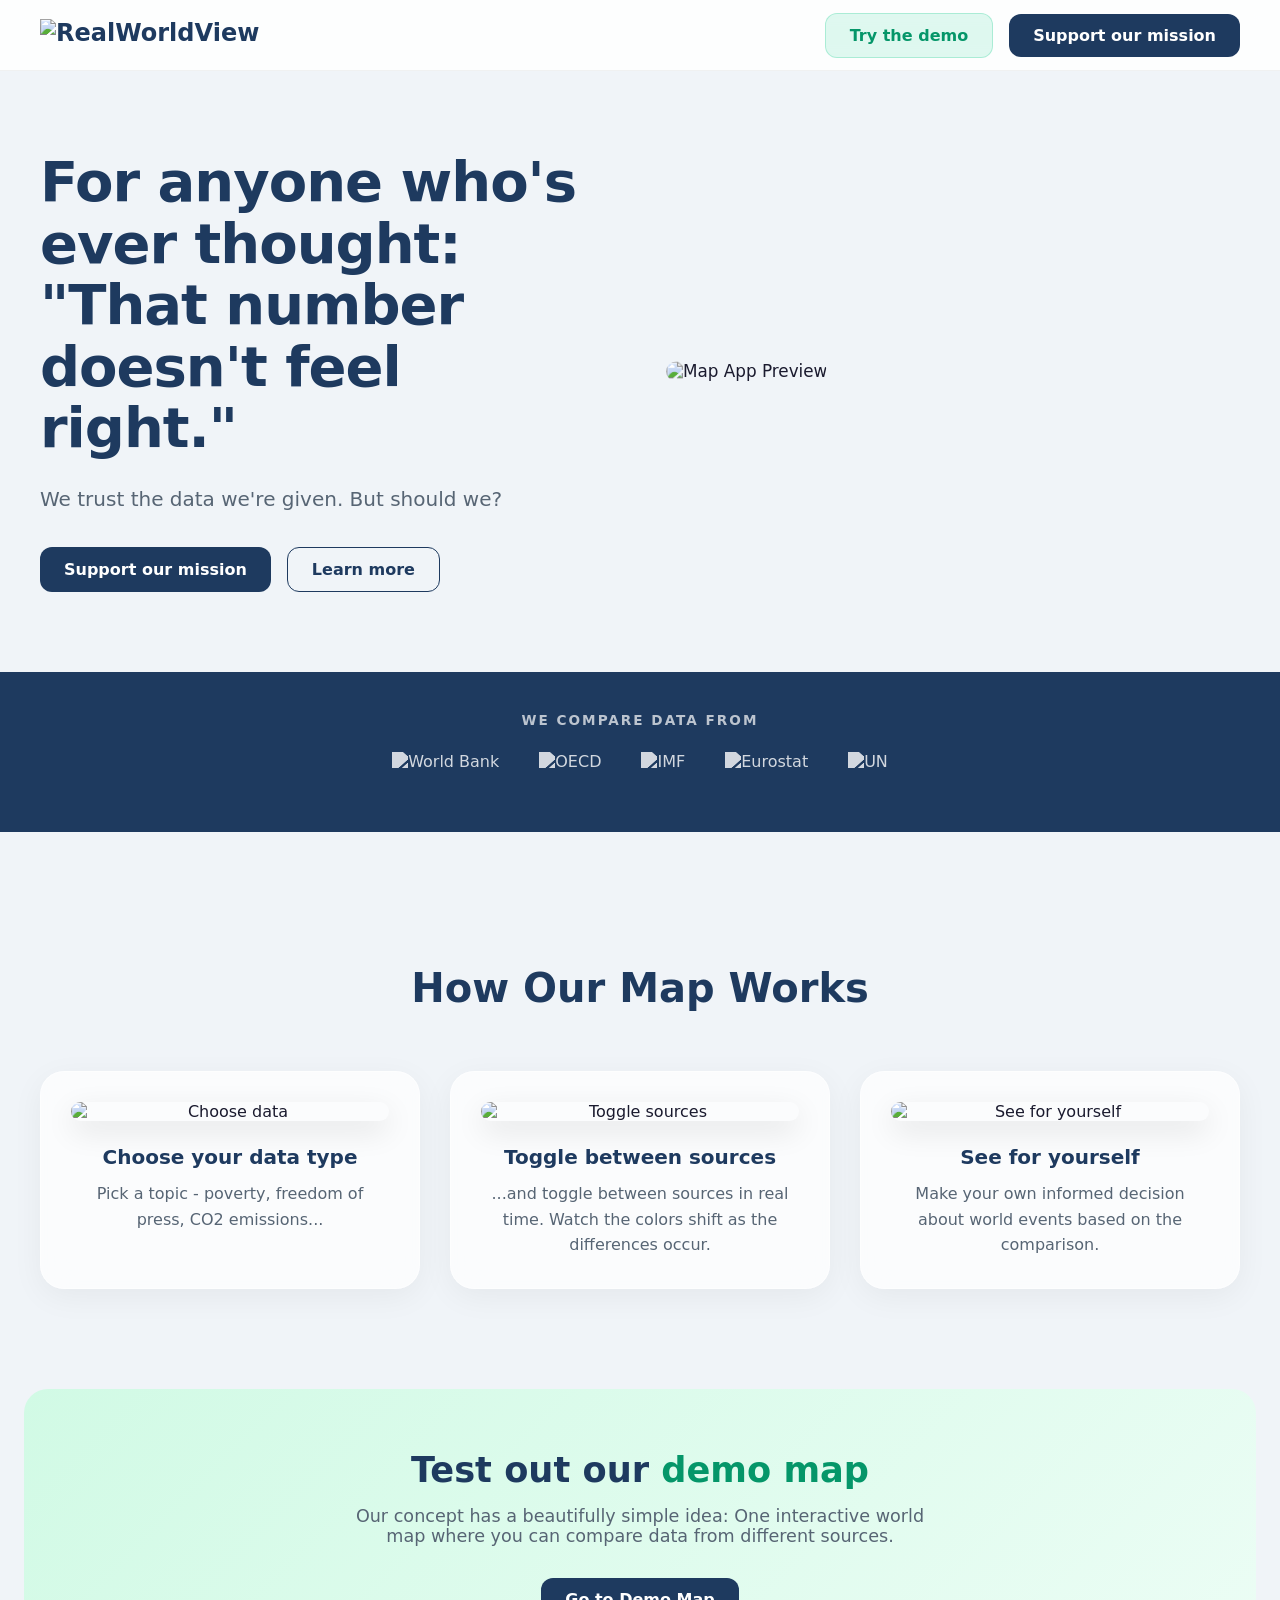
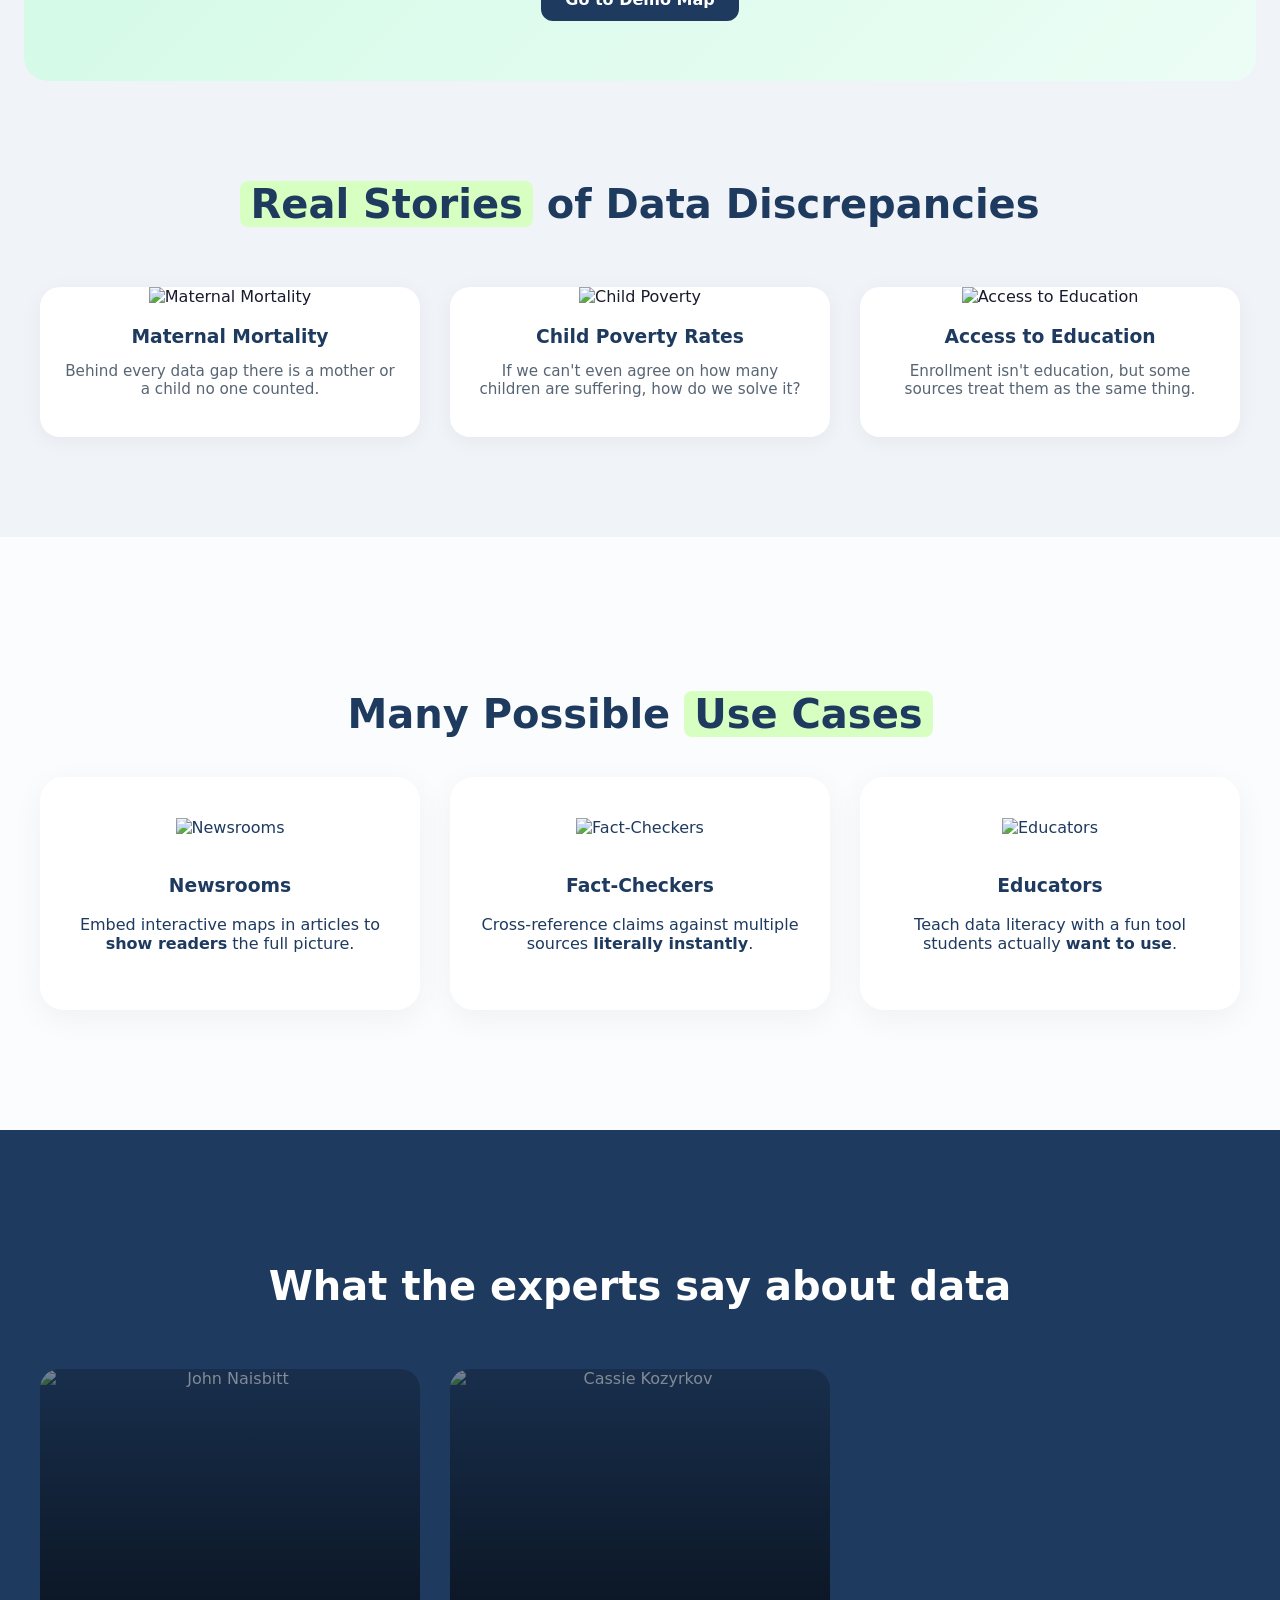
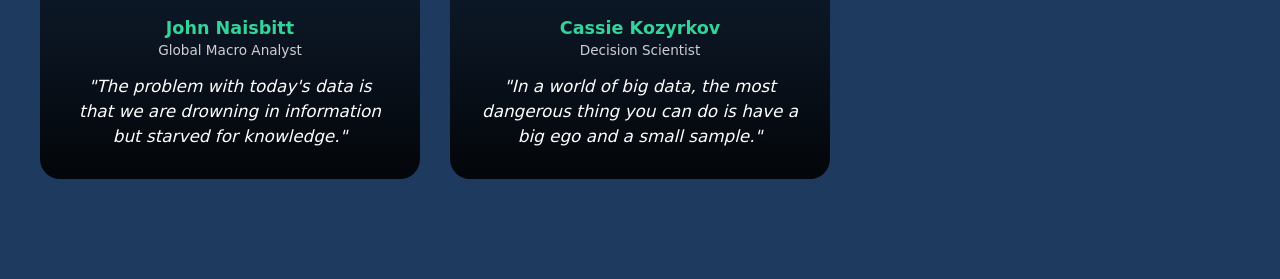
==== about.html @ f51205f2 "Add About page with complete HTML structure This file contains the complete HTML structure for the A" ====
<!DOCTYPE html>
<html lang="en">
<head>
  <meta charset="UTF-8">
  <meta name="viewport" content="width=device-width, initial-scale=1.0">
  <title>About | RealWorldView</title>
  <meta name="description" content="For anyone who's ever thought: 'That number doesn't feel right.' Discover how RealWorldView maps global data discrepancies.">
  
  <style>
    /* =========================================
       BASE STYLES & VARIABLES (Matching your app)
       ========================================= */
    :root {
      --primary: #1e3a5f;
      --secondary: #34d399;
      --bg-light: #f8fafc;
      --text-main: #1a1a2e;
      --text-muted: #576574;
    }
    
    html, body {
      margin: 0; padding: 0;
      font-family: 'Segoe UI', system-ui, -apple-system, sans-serif;
      background-color: #f0f4f8; /* Soft background */
      color: var(--text-main);
      overflow-x: hidden;
      scroll-behavior: smooth;
    }

    a { text-decoration: none; color: inherit; }
    .container { max-width: 1200px; margin: 0 auto; padding: 0 24px; }
    
    /* Buttons */
    .btn {
      display: inline-flex; align-items: center; justify-content: center; gap: 8px;
      padding: 12px 24px; border-radius: 12px; font-weight: 700; font-size: 1rem;
      cursor: pointer; transition: all 0.3s ease; border: none;
    }
    .btn-primary { background: var(--primary); color: #fff; }
    .btn-primary:hover { background: #0a1628; transform: translateY(-2px); box-shadow: 0 8px 20px rgba(30,58,95,0.2); }
    .btn-secondary { background: rgba(52, 211, 153, 0.15); color: #059669; border: 1px solid rgba(52, 211, 153, 0.3); }
    .btn-secondary:hover { background: rgba(52, 211, 153, 0.25); transform: translateY(-2px); }
    
    /* Glassmorphism */
    .glass {
      background: rgba(255, 255, 255, 0.7);
      backdrop-filter: blur(16px); -webkit-backdrop-filter: blur(16px);
      border: 1px solid rgba(255, 255, 255, 0.5);
      border-radius: 24px; box-shadow: 0 8px 32px rgba(0,0,0,0.05);
    }

    /* =========================================
       NAVIGATION
       ========================================= */
    header {
      position: sticky; top: 0; z-index: 1000;
      background: rgba(255, 255, 255, 0.85); backdrop-filter: blur(12px);
      border-bottom: 1px solid rgba(0,0,0,0.05);
    }
    .nav-content { display: flex; justify-content: space-between; align-items: center; height: 70px; }
    .nav-logo { font-size: 1.5rem; font-weight: 800; color: var(--primary); display: flex; align-items: center; gap: 8px; }
    .nav-logo img { height: 32px; }
    .nav-links { display: flex; gap: 16px; align-items: center; }

    /* =========================================
       HERO SECTION
       ========================================= */
    .hero { padding: 80px 0; overflow: hidden; position: relative; }
    .hero .container { display: grid; grid-template-columns: 1fr 1fr; gap: 60px; align-items: center; }
    .hero h1 { font-size: 3.5rem; line-height: 1.1; color: var(--primary); margin: 0 0 24px; letter-spacing: -1px; }
    .hero p { font-size: 1.25rem; color: var(--text-muted); margin: 0 0 32px; line-height: 1.6; }
    .hero-img { width: 100%; border-radius: 24px; transform: scale(1.05); }

    /* =========================================
       LOGOS SECTION
       ========================================= */
    .logos { background: var(--primary); color: #fff; padding: 40px 0; text-align: center; }
    .logos h3 { font-size: 0.85rem; letter-spacing: 2px; opacity: 0.7; margin: 0 0 24px; text-transform: uppercase; }
    .logo-grid { display: flex; justify-content: center; gap: 40px; flex-wrap: wrap; align-items: center; }
    .logo-grid img { height: 40px; filter: brightness(0) invert(1); opacity: 0.8; transition: opacity 0.3s; }
    .logo-grid img:hover { opacity: 1; }

    /* =========================================
       HOW IT WORKS
       ========================================= */
    .how-it-works { padding: 100px 0; text-align: center; }
    .section-title { font-size: 2.5rem; color: var(--primary); margin-bottom: 60px; }
    .grid-3 { display: grid; grid-template-columns: repeat(3, 1fr); gap: 30px; }
    .card { padding: 30px; display: flex; flex-direction: column; align-items: center; text-align: center; }
    .card img { width: 100%; border-radius: 16px; margin-bottom: 24px; box-shadow: 0 10px 30px rgba(0,0,0,0.1); }
    .card h3 { font-size: 1.25rem; color: var(--primary); margin: 0 0 12px; }
    .card p { color: var(--text-muted); line-height: 1.6; margin: 0; }

    /* =========================================
       DEMO CTA SECTION
       ========================================= */
    .demo-cta { background: linear-gradient(135deg, #d1fae5, #ecfdf5); padding: 60px 0; text-align: center; border-radius: 24px; margin: 0 24px 100px; }
    .demo-cta h2 { font-size: 2.2rem; color: var(--primary); margin: 0 0 16px; }
    .demo-cta p { font-size: 1.1rem; color: var(--text-muted); margin: 0 0 32px; max-width: 600px; margin-inline: auto; }

    /* =========================================
       REAL STORIES
       ========================================= */
    .real-stories { padding: 0 0 100px; text-align: center; }
    .story-card { text-align: center; padding-bottom: 24px; background: #fff; border-radius: 20px; overflow: hidden; box-shadow: 0 4px 20px rgba(0,0,0,0.05); }
    .story-card img { width: 100%; height: 240px; object-fit: cover; }
    .story-card h3 { color: var(--primary); margin: 20px 0 10px; }
    .story-card p { color: var(--text-muted); padding: 0 20px; font-size: 0.95rem; }

    /* =========================================
       USE CASES (PARALLAX)
       ========================================= */
    .use-cases { 
      padding: 120px 0; position: relative; color: var(--primary); text-align: center;
      background: url('https://static.wixstatic.com/media/036bc3_e2adb43c4b8643498ef500181f1912f2~mv2.jpg/v1/fill/w_1920,h_1080,al_c,q_85/bg.jpg') center/cover fixed;
    }
    .use-cases::before { content: ''; position: absolute; inset: 0; background: rgba(255,255,255,0.7); backdrop-filter: blur(4px); }
    .use-cases .container { position: relative; z-index: 1; }
    .use-case-card { background: rgba(255,255,255,0.85); padding: 40px 24px; border-radius: 24px; }
    .use-case-card img { height: 60px; margin-bottom: 20px; }

    /* =========================================
       TESTIMONIALS
       ========================================= */
    .testimonials { padding: 100px 0; background: var(--primary); color: #fff; text-align: center; }
    .testimonials .section-title { color: #fff; }
    .test-card { 
      position: relative; border-radius: 20px; overflow: hidden; height: 350px; 
      display: flex; flex-direction: column; justify-content: flex-end; padding: 30px; text-align: center;
    }
    .test-card img { position: absolute; inset: 0; width: 100%; height: 100%; object-fit: cover; z-index: 0; opacity: 0.6; }
    .test-card::before { content: ''; position: absolute; inset: 0; background: linear-gradient(to top, rgba(0,0,0,0.9), rgba(0,0,0,0.2)); z-index: 1; }
    .test-card-content { position: relative; z-index: 2; }
    .test-card h3 { color: var(--secondary); margin: 0 0 4px; font-size: 1.1rem; }
    .test-card span { font-size: 0.85rem; opacity: 0.8; display: block; margin-bottom: 16px; }
    .test-card p { font-size: 1.05rem; font-style: italic; margin: 0; line-height: 1.5; }

    /* =========================================
       FINAL CTA
       ========================================= */
    .final-cta {
      padding: 120px 0; text-align: center; position: relative;
      background: url('https://static.wixstatic.com/media/036bc3_0cff4ca56dee421289c0801fac755ea8~mv2.jpg/v1/fill/w_1920,h_800,al_c,q_85/bg.jpg') center/cover;
    }
    .final-cta::before { content: ''; position: absolute; inset: 0; background: rgba(255,255,255,0.4); backdrop-filter: blur(10px); }
    .final-cta .glass { max-width: 600px; margin: 0 auto; padding: 60px 40px; position: relative; z-index: 1; }
    .final-cta h2 { font-size: 2.5rem; color: var(--primary); margin: 0 0 16px; }
    
    /* =========================================
       FOOTER
       ========================================= */
    footer { background: #1a1a2e; color: #8395a7; padding: 40px 0; font-size: 0.9rem; }
    .footer-content { display: flex; justify-content: space-between; align-items: center; flex-wrap: wrap; gap: 20px; }
    .footer-logo { color: #fff; font-size: 1.25rem; font-weight: 800; }
    .footer-links { display: flex; gap: 24px; }
    .footer-links a:hover { color: #fff; }

    /* Responsive */
    @media (max-width: 960px) {
      .hero .container { grid-template-columns: 1fr; text-align: center; }
      .hero h1 { font-size: 2.5rem; }
      .grid-3 { grid-template-columns: 1fr; }
      .use-cases .grid-3 { gap: 20px; }
    }
    @media (max-width: 600px) {
      .nav-links .btn-secondary { display: none; }
      .demo-cta { margin: 0 16px 80px; padding: 40px 20px; }
    }
  </style>
</head>
<body>

  <!-- HEADER -->
  <header>
    <div class="container nav-content">
      <a href="/" class="nav-logo">
        <img src="https://static.wixstatic.com/media/036bc3_8d873f90026f44468babe85366bf75f7~mv2.png/v1/fill/w_271,h_44,al_c,q_85,usm_0.66_1.00_0.01,enc_avif,quality_auto/logo.png" alt="RealWorldView">
      </a>
      <div class="nav-links">
        <a href="/" class="btn btn-secondary">Try the demo</a>
        <a href="#support" class="btn btn-primary">Support our mission</a>
      </div>
    </div>
  </header>

  <!-- HERO -->
  <section class="hero">
    <div class="container">
      <div class="hero-text">
        <h1>For anyone who's ever thought:<br><strong>"That number doesn't feel right."</strong></h1>
        <p>We trust the data we're given. But should we?</p>
        <div style="display:flex; gap:16px; flex-wrap:wrap; justify-content: flex-start;">
          <a href="#support" class="btn btn-primary">Support our mission</a>
          <a href="#how-it-works" class="btn btn-secondary" style="background:transparent; border-color:var(--primary); color:var(--primary)">Learn more</a>
        </div>
      </div>
      <div class="hero-image">
        <img src="https://static.wixstatic.com/media/036bc3_52234a2e73a64d3091b3d5ec3767c8c5~mv2.png/v1/fill/w_800,h_800,al_c,q_85,blur_2,enc_avif,quality_auto/map.png" alt="Map App Preview" class="hero-img">
      </div>
    </div>
  </section>

  <!-- LOGOS STRIP -->
  <section class="logos">
    <div class="container">
      <h3>We compare data from</h3>
      <div class="logo-grid">
        <img src="https://static.wixstatic.com/media/036bc3_d151d7d75be54451924c9d8a76218d97~mv2.png/v1/fill/w_150,h_150,al_c,q_85,enc_auto/S3.png" alt="World Bank">
        <img src="https://static.wixstatic.com/media/036bc3_e45713aae2e64a6e98847dd66cd6d3af~mv2.png/v1/fill/w_150,h_150,al_c,q_85,enc_auto/S5.png" alt="OECD">
        <img src="https://static.wixstatic.com/media/036bc3_d2a4694e25c442b5b844a908895e3836~mv2.png/v1/fill/w_150,h_150,al_c,q_85,enc_auto/S1.png" alt="IMF">
        <img src="https://static.wixstatic.com/media/036bc3_97948ecf2c654a7094acf0e67ed32593~mv2.png/v1/fill/w_150,h_150,al_c,q_85,enc_auto/S2.png" alt="Eurostat">
        <img src="https://static.wixstatic.com/media/036bc3_fc3a6407bb1c406db05d6abb3fd5b7de~mv2.png/v1/fill/w_150,h_150,al_c,q_85,enc_auto/S4.png" alt="UN">
      </div>
    </div>
  </section>

  <!-- HOW IT WORKS -->
  <section id="how-it-works" class="how-it-works container">
    <h2 class="section-title">How Our Map Works</h2>
    <div class="grid-3">
      <div class="card glass">
        <img src="https://static.wixstatic.com/media/036bc3_33b6f76306c2485892c30f1644cad3d2~mv2.jpg/v1/fill/w_400,h_250,al_c,q_80/wh1.jpg" alt="Choose data">
        <h3>Choose your data type</h3>
        <p>Pick a topic - poverty, freedom of press, CO2 emissions...</p>
      </div>
      <div class="card glass">
        <img src="https://static.wixstatic.com/media/036bc3_a79c73213cde49bfbf1500375f49e0bd~mv2.jpg/v1/fill/w_400,h_250,al_c,q_80/wh2.jpg" alt="Toggle sources">
        <h3>Toggle between sources</h3>
        <p>...and toggle between sources in real time. Watch the colors shift as the differences occur.</p>
      </div>
      <div class="card glass">
        <img src="https://static.wixstatic.com/media/036bc3_934690908655424e811b52689fb0b737~mv2.jpg/v1/fill/w_400,h_250,al_c,q_80/wh3.jpg" alt="See for yourself">
        <h3>See for yourself</h3>
        <p>Make your own informed decision about world events based on the comparison.</p>
      </div>
    </div>
  </section>

  <!-- DEMO CTA -->
  <section class="demo-cta">
    <h2>Test out our <span style="color:#059669">demo map</span></h2>
    <p>Our concept has a beautifully simple idea: One interactive world map where you can compare data from different sources.</p>
    <a href="/" class="btn btn-primary">Go to Demo Map</a>
  </section>

  <!-- REAL STORIES -->
  <section class="real-stories container">
    <h2 class="section-title"><span style="background:#D7FFC1; padding:0 10px; border-radius:8px;">Real Stories</span> of Data Discrepancies</h2>
    <div class="grid-3">
      <div class="story-card">
        <img src="https://static.wixstatic.com/media/036bc3_44940e16d34a463d9c659da8fb46c449~mv2.jpg/v1/fill/w_400,h_300,al_c,q_80/story1.jpg" alt="Maternal Mortality">
        <h3>Maternal Mortality</h3>
        <p>Behind every data gap there is a mother or a child no one counted.</p>
      </div>
      <div class="story-card">
        <img src="https://static.wixstatic.com/media/036bc3_01393d51490f4610b804eb942cdc037e~mv2.jpg/v1/fill/w_400,h_300,al_c,q_80/story2.jpg" alt="Child Poverty">
        <h3>Child Poverty Rates</h3>
        <p>If we can't even agree on how many children are suffering, how do we solve it?</p>
      </div>
      <div class="story-card">
        <img src="https://static.wixstatic.com/media/036bc3_2bdc306cb1134c67aadf97377d588800~mv2.jpg/v1/fill/w_400,h_300,al_c,q_80/story3.jpg" alt="Access to Education">
        <h3>Access to Education</h3>
        <p>Enrollment isn't education, but some sources treat them as the same thing.</p>
      </div>
    </div>
  </section>

  <!-- USE CASES -->
  <section class="use-cases">
    <div class="container">
      <h2 class="section-title" style="color:var(--primary); margin-bottom: 40px;">Many Possible <span style="background:#D7FFC1; padding:0 10px; border-radius:8px;">Use Cases</span></h2>
      <div class="grid-3">
        <div class="use-case-card glass">
          <img src="https://static.wixstatic.com/media/036bc3_7e95e8be5d3649b98c4f86277f438ff6~mv2.png/v1/fill/w_150,h_100,al_c,q_85,enc_auto/newsrooms.png" alt="Newsrooms">
          <h3>Newsrooms</h3>
          <p>Embed interactive maps in articles to <strong>show readers</strong> the full picture.</p>
        </div>
        <div class="use-case-card glass">
          <img src="https://static.wixstatic.com/media/036bc3_840273af71734ce2ad79c97298142c8b~mv2.png/v1/fill/w_150,h_100,al_c,q_85,enc_auto/factcheckers.png" alt="Fact-Checkers">
          <h3>Fact-Checkers</h3>
          <p>Cross-reference claims against multiple sources <strong>literally instantly</strong>.</p>
        </div>
        <div class="use-case-card glass">
          <img src="https://static.wixstatic.com/media/036bc3_8b297241932c4dfc94786f4808efe019~mv2.png/v1/fill/w_150,h_100,al_c,q_85,enc_auto/educators.png" alt="Educators">
          <h3>Educators</h3>
          <p>Teach data literacy with a fun tool students actually <strong>want to use</strong>.</p>
        </div>
      </div>
    </div>
  </section>

  <!-- TESTIMONIALS -->
  <section class="testimonials">
    <div class="container">
      <h2 class="section-title">What the experts say about data</h2>
      <div class="grid-3">
        <div class="test-card">
          <img src="https://static.wixstatic.com/media/036bc3_d8c65019b9b24eec9d9592339fff5dec~mv2.jpg/v1/fill/w_400,h_400,al_c,q_80/t1.jpg" alt="John Naisbitt">
          <div class="test-card-content">
            <h3>John Naisbitt</h3>
            <span>Global Macro Analyst</span>
            <p>"The problem with today's data is that we are drowning in information but starved for knowledge."</p>
          </div>
        </div>
        <div class="test-card">
          <img src="https://static.wixstatic.com/media/036bc3_4383f767a48a4ce98a620fe1ea4fa1d1~mv2.jpg/v1/fill/w_400,h_400,al_c,q_80/t2.jpg" alt="Cassie Kozyrkov">
          <div class="test-card-content">
            <h3>Cassie Kozyrkov</h3>
            <span>Decision Scientist</span>
            <p>"In a world of big data, the most dangerous thing you can do is have a big ego and a small sample."</p>
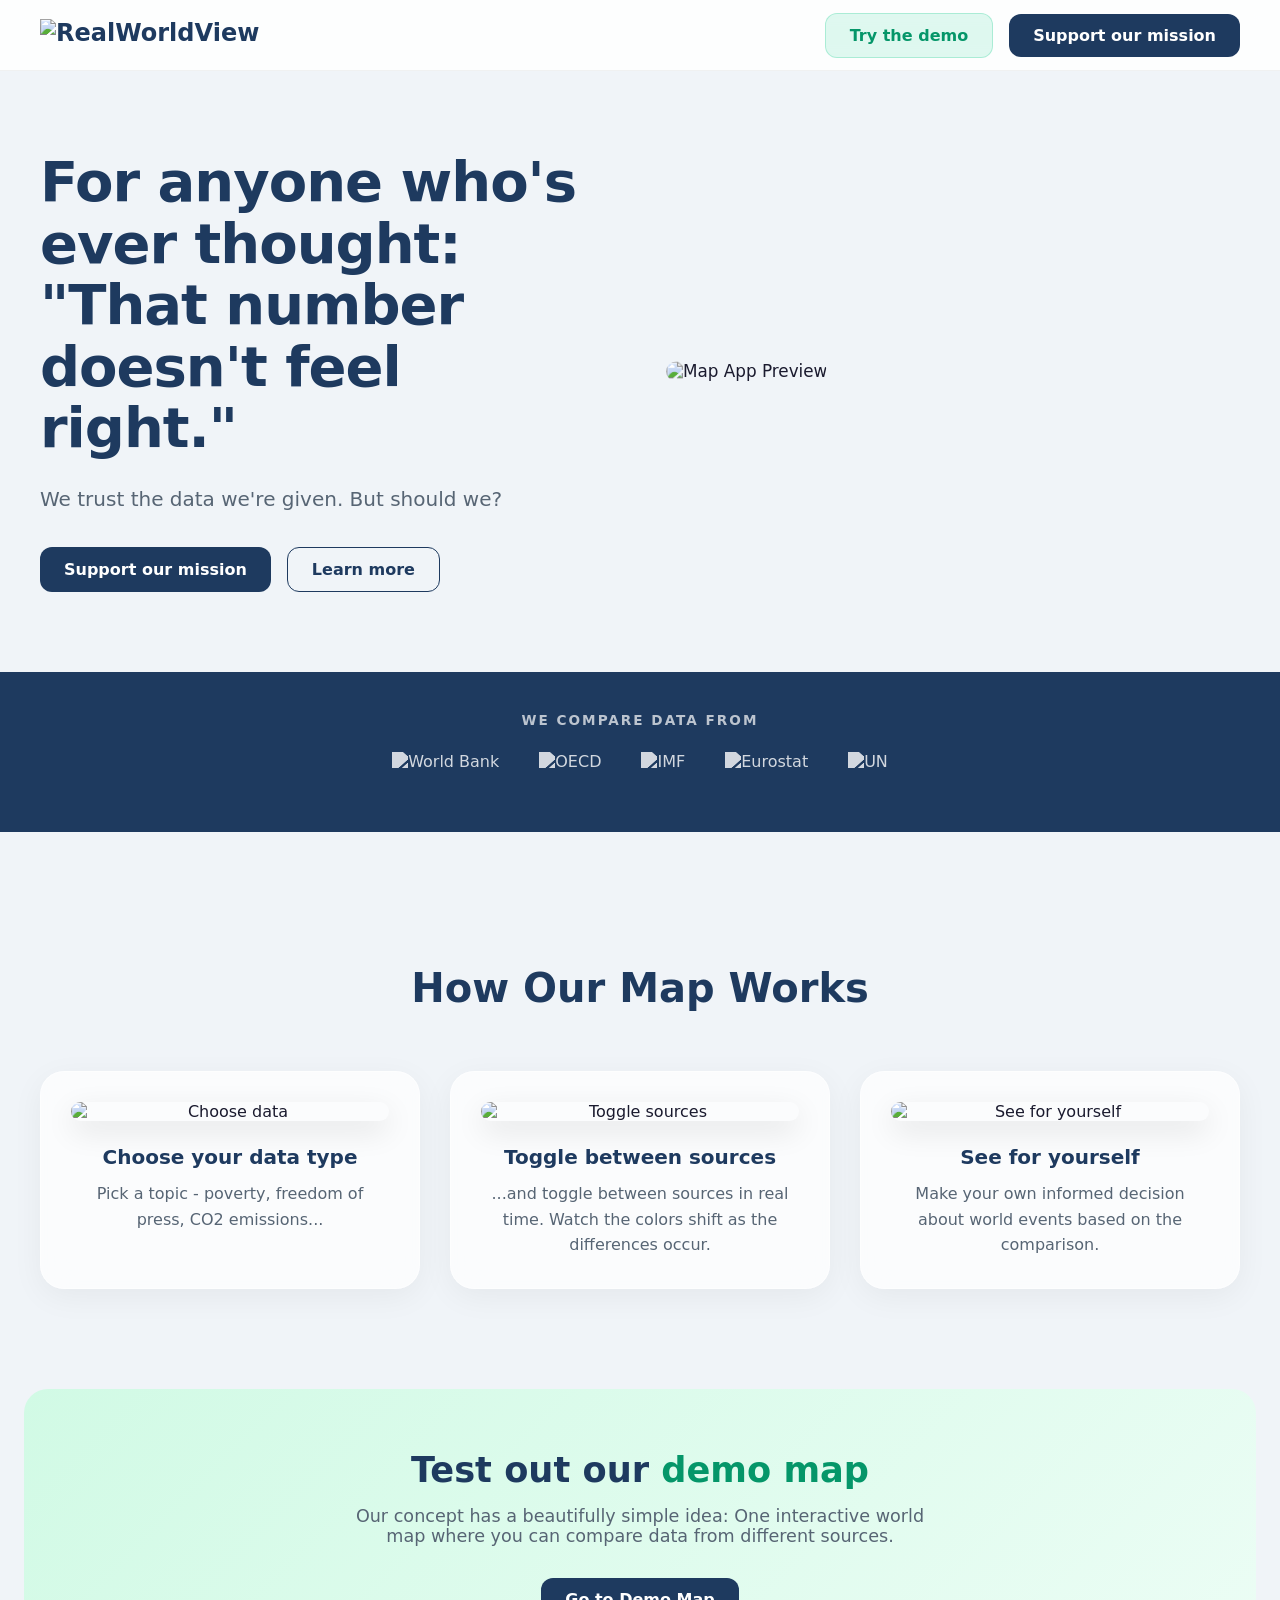
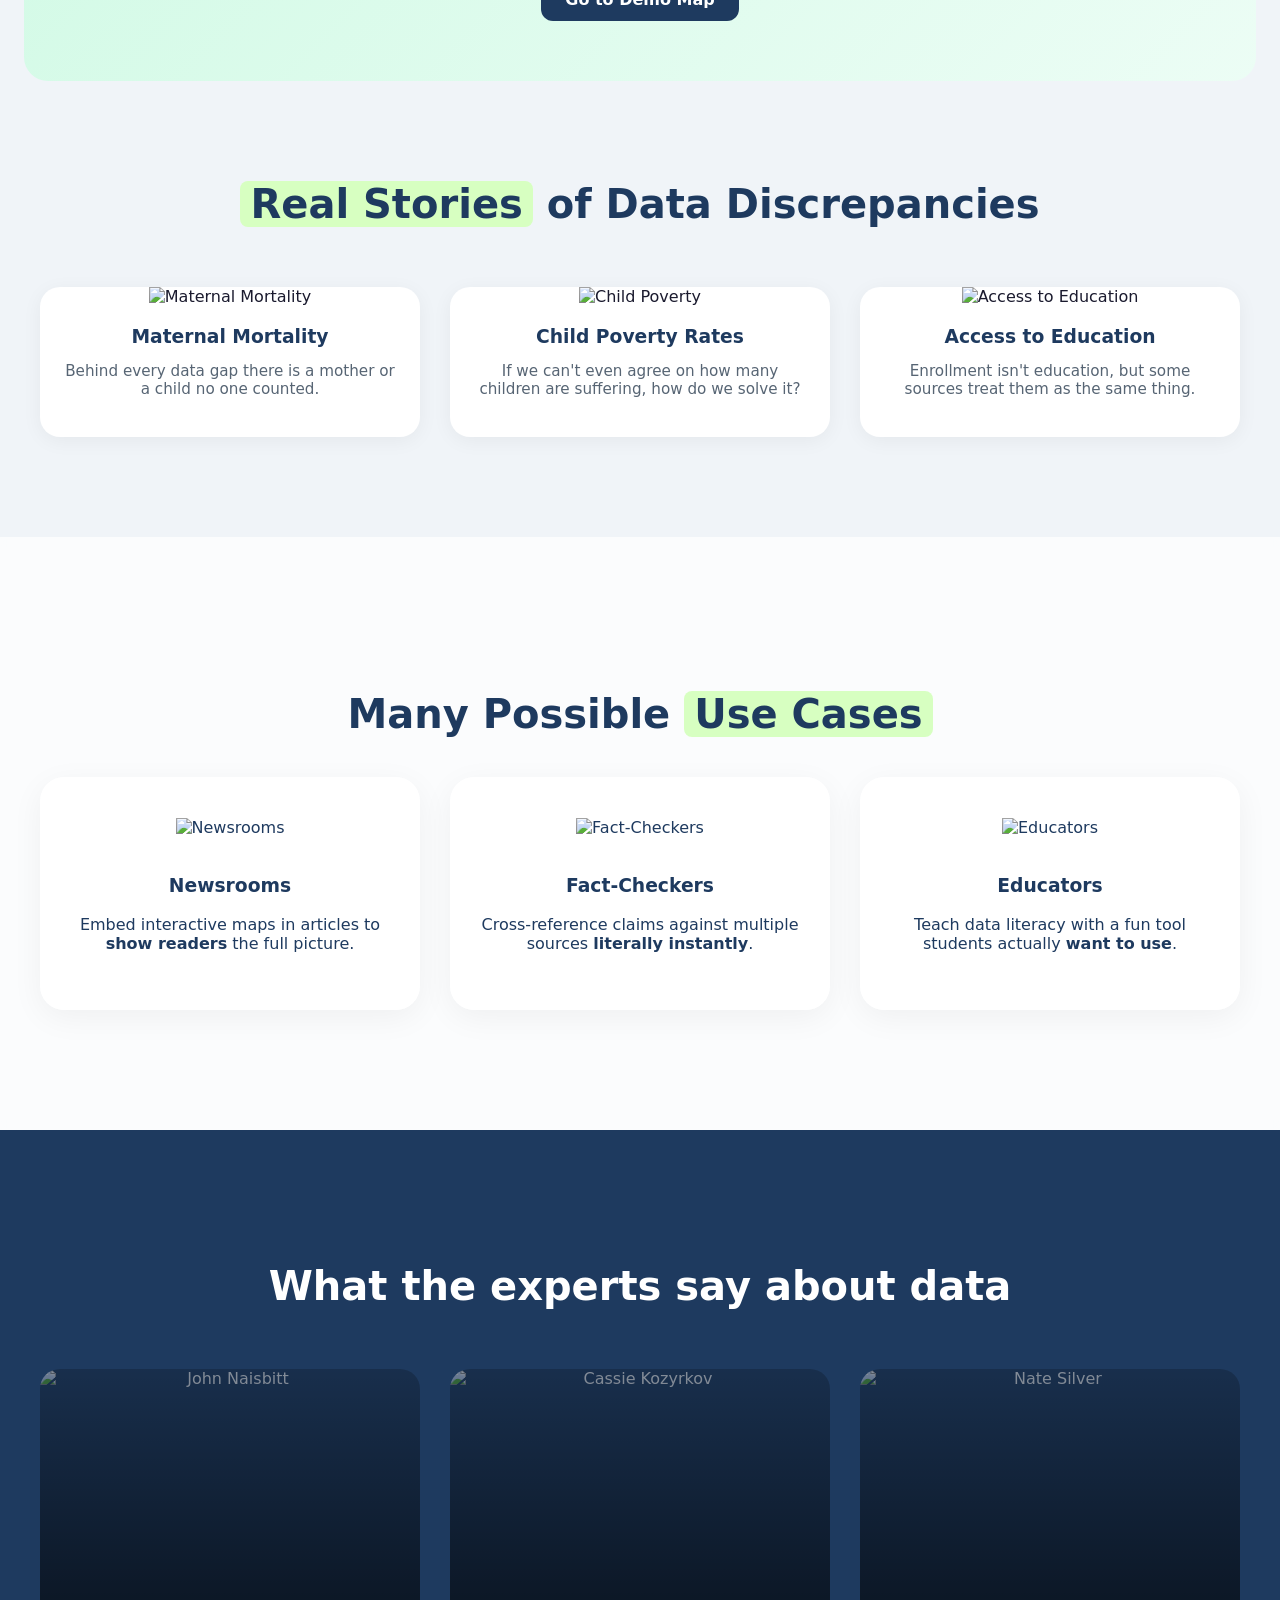
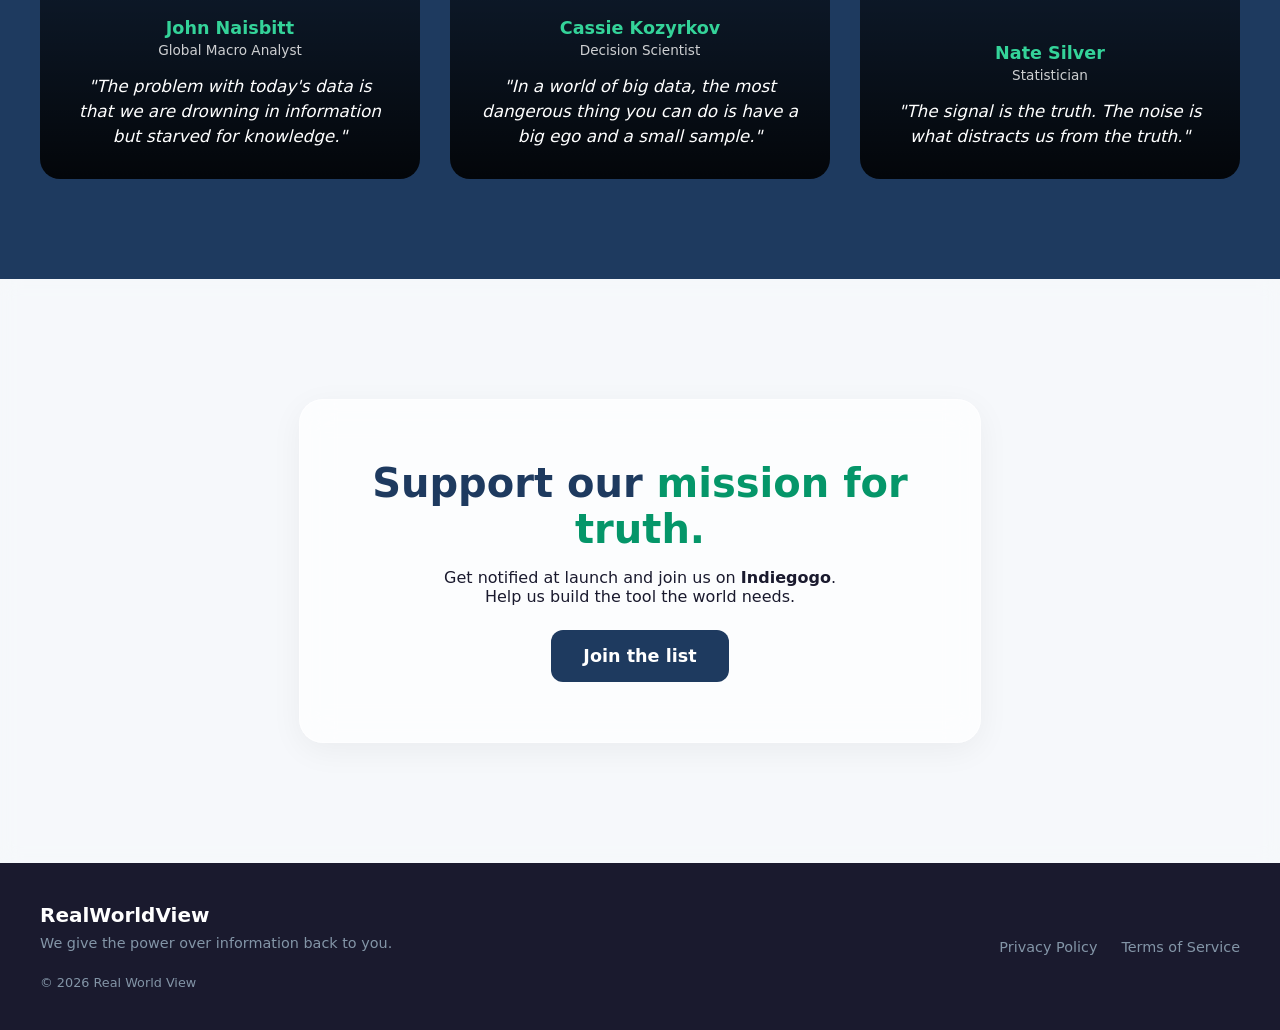
==== commit 203d6807: "Add final CTA and footer sections to about.html" ====
--- a/about.html
+++ b/about.html
@@ -308,3 +308,44 @@
             <h3>Cassie Kozyrkov</h3>
             <span>Decision Scientist</span>
             <p>"In a world of big data, the most dangerous thing you can do is have a big ego and a small sample."</p>
+          </div>
+        </div>
+        <div class="test-card">
+          <img src="https://static.wixstatic.com/media/036bc3_b9dd0aaa86e6485da64551170a89972b~mv2.jpg/v1/fill/w_400,h_400,al_c,q_80/t3.jpg" alt="Nate Silver">
+          <div class="test-card-content">
+            <h3>Nate Silver</h3>
+            <span>Statistician</span>
+            <p>"The signal is the truth. The noise is what distracts us from the truth."</p>
+          </div>
+        </div>
+      </div>
+    </div>
+  </section>
+
+  <!-- FINAL CTA -->
+  <section id="support" class="final-cta">
+    <div class="glass">
+      <h2>Support our <span style="color:#059669">mission for truth.</span></h2>
+      <p style="margin-bottom: 24px;">Get notified at launch and join us on <strong>Indiegogo</strong>.<br>Help us build the tool the world needs.</p>
+      <!-- Change this link to your actual Indiegogo or mailing list link -->
+      <a href="#" class="btn btn-primary" style="font-size: 1.1rem; padding: 16px 32px;">Join the list</a>
+    </div>
+  </section>
+
+  <!-- FOOTER -->
+  <footer>
+    <div class="container footer-content">
+      <div>
+        <div class="footer-logo">RealWorldView</div>
+        <p style="margin: 8px 0 0;">We give the power over information back to you.</p>
+        <p style="margin: 24px 0 0; font-size: 0.8rem;">&copy; 2026 Real World View</p>
+      </div>
+      <div class="footer-links">
+        <a href="privacy.html">Privacy Policy</a>
+        <a href="terms.html">Terms of Service</a>
+      </div>
+    </div>
+  </footer>
+
+</body>
+</html>
